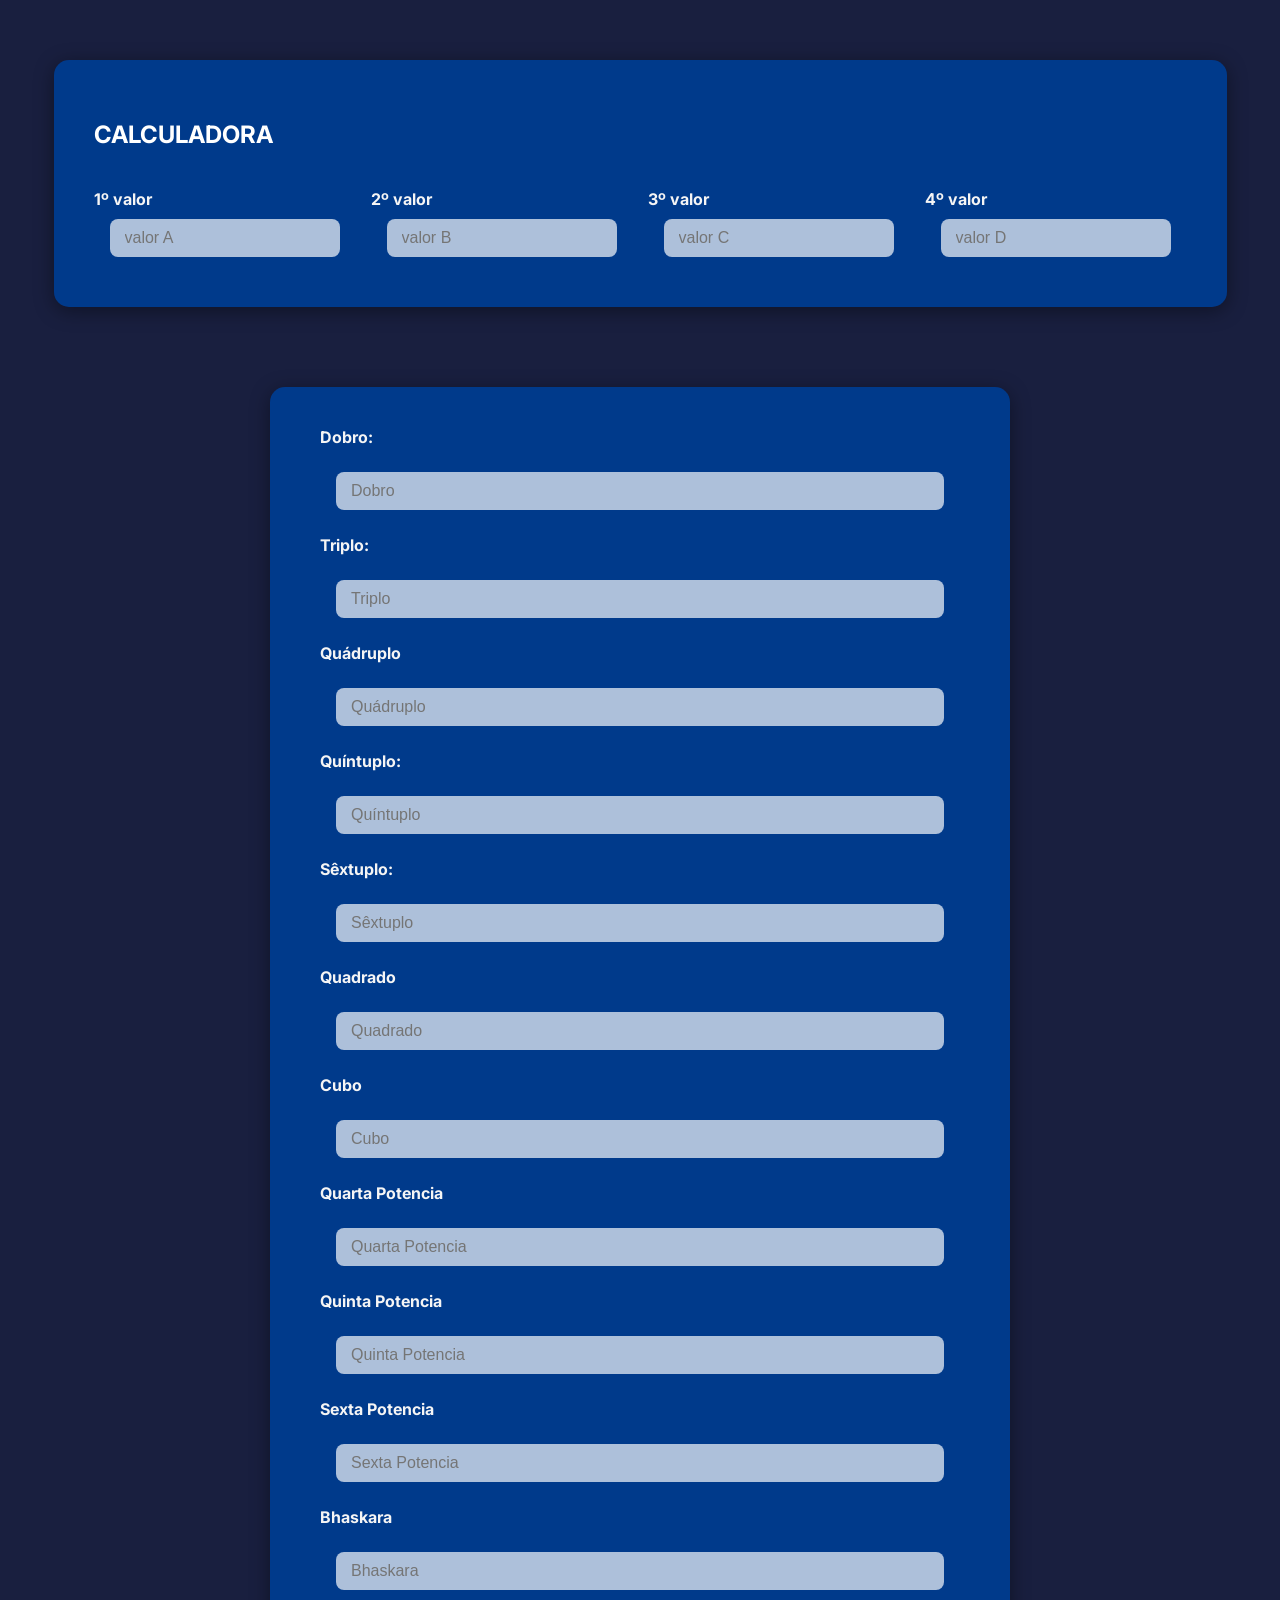
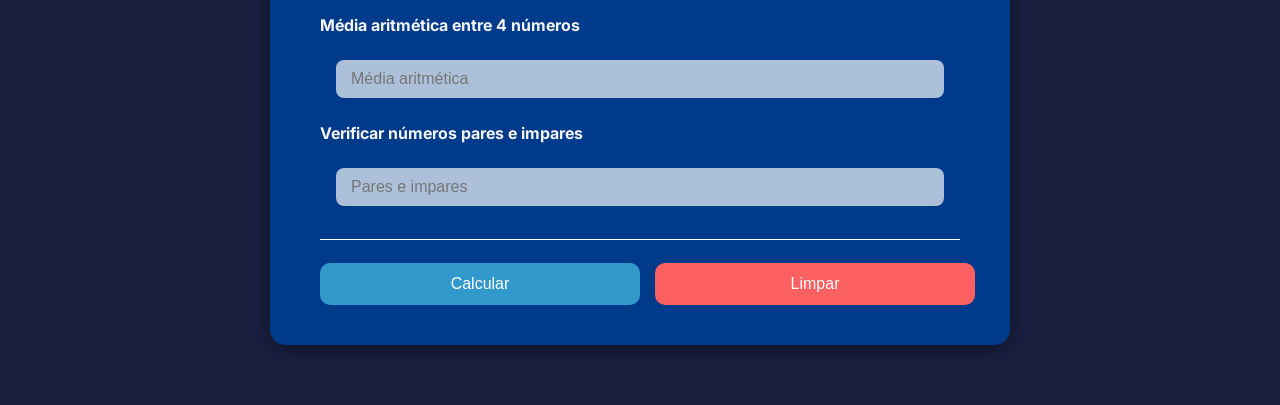
==== Caluculadora/Calculadora.html @ a5ac6cd2 "Add files via upload" ====
<!DOCTYPE html>
<html lang="pt-br">
<head>
    <link rel="preconnect" href="https://fonts.googleapis.com">
    <link rel="preconnect" href="https://fonts.gstatic.com" crossorigin>
    <link href="https://fonts.googleapis.com/css2?family=Inter:ital,opsz,wght@0,14..32,100..900;1,14..32,100..900&display=swap" rel="stylesheet">
    <link rel="stylesheet" href="Calculadora.css">
    <meta charset="UTF-8">
    <meta name="viewport" content="width=device-width, initial-scale=1.0">
    <title>Calculadora</title>
</head>
<body>
    <script src="Calculadora.js"></script>
    <div id="InputNumbers" class="containerA">
    <h2>CALCULADORA</h2><br>
    <form id="Row"> 
        <div class="containerB">
            <label >1º valor</label>
            <input id="inputValor" type="number" name="a" placeholder="valor A">
        </div>

        <div class="containerB">
            <label>2º valor</label>
            <input id="inputValor" type="number" name="b" placeholder="valor B">
        </div>

        <div class="containerB">
            <label>3º valor</label>
            <input id="inputValor" type="number" name="c" placeholder="valor C">
        </div>

        <div class="containerB">
            <label>4º valor</label>
            <input id="inputValor" type="number" name="d" placeholder="valor D">
        </div>
    </form>
    </div>

    <div class="containerA">
    <form>
        <label>Dobro:</label>
        <input type="number" name="Dobro" placeholder="Dobro" readonly>

        <label>Triplo:</label>
        <input type="number" name="Triplo" placeholder="Triplo" readonly>
        
        <label>Quádruplo</label>
        <input type="number" name="Quadruplo" placeholder="Quádruplo" readonly>

        <label>Quíntuplo:</label>
        <input type="number" name="Quintuplo" placeholder="Quíntuplo" readonly>

        <label>Sêxtuplo:</label>
        <input type="number" name="Sextuplo" min="1" placeholder="Sêxtuplo" readonly>

        <label>Quadrado</label>
        <input type="number" name="Quadrado" placeholder="Quadrado" readonly>

        <label>Cubo</label>
        <input type="number" name="Cubo" placeholder="Cubo" readonly> 

        <label>Quarta Potencia</label>
        <input type="number" name="QuartaPotencia" placeholder="Quarta Potencia" readonly> 

        <label>Quinta Potencia</label>
        <input type="number" name="QuintaPotencia" placeholder="Quinta Potencia" readonly> 

        <label>Sexta Potencia</label>
        <input type="number" name="SextaPotencia" placeholder="Sexta Potencia" readonly> 

        <label>Bhaskara</label>
        <input type="number" name="Bhaskara" placeholder="Bhaskara" readonly> 

        <label>Média aritmética entre 4 números</label>
        <input type="number" name="MediaAritmetica" placeholder="Média aritmética" readonly> 

        <label>Verificar números pares e impares</label>
        <input type="number" name="ParesImpares" placeholder="Pares e impares" readonly> 

        <hr>
        <div class="botoes">
            <input type="submit" value="Calcular">
            <input type="reset" value="Limpar">
        </div>
    </div>
    </form>  
</body>
</html>
---- Caluculadora/Calculadora.css ----
body
{
    padding: 20px;
    margin: 0;
    font-family: "Inter", sans-serif;
    background: #191f3f;
    background-size: cover;
    display: flex;
    flex-direction: column;
    justify-content: center;
    align-items: center;
    min-height: 100vh;
    
}

h2
{
    color: white;
    font-family: "Inter", sans-serif;
}

hr
{
    height: 1px;
    width: 100%;
    background-color: white;
    border: none;
}

p
{
    color: white;
    font-family: "Inter", sans-serif;
    padding: 3px;
}


.botoes
{
    display: flex;
    gap: 15px;
    justify-content: space-evenly;
}

.containerA
{
    background-color: rgb(0, 58, 139);
    padding: 40px 50px;
    margin: 40px;
    border-radius: 15px;
    box-shadow: 0 4px 20px rgba(0, 0, 0, 0.4);
    display: flex;
    flex-direction:column;
    min-width: 50vw;
    max-width: 90%;
}

#InputNumbers
{
    padding: 40px;
    background-color: rgb(0, 58, 139);
}

form
{
    display: flex;
    flex-direction: column;
    gap: 15px;
}

#Row
{
    display: flex;
    flex-direction: row;
}

label
{
    color: #f5f5f5;
    font-weight: bold;
}


input[type="number"]
{
    background-color: rgba(255, 255, 255, 0.68);
    border: 1px rgba(255, 255, 255, 0.3);
    color: black;
    padding: 10px 15px;
    margin: 10px 16px;
    font-size: 16px;
    border-radius: 8px;
    transition: 0.3s ease;
}


#inputValor[type="number"]:focus
{
    background-color: rgba(255, 255, 255, 1);
    outline: none;
}


input[type="submit"]
{
    background-color: rgb(50,153,204);
    color: white;
    border: none;
    padding: 12px;
    font-size: 16px;
    border: none;
    border-radius: 10px; 
    min-width: 50%;
    cursor: pointer;
    transition: background-color 0.3s ease;
}

input[type="reset"]
{
    background-color: rgba(252, 96, 96, 1);
    color: rgba(255, 255, 255, 1);
    border: none;
    padding: 12px;
    font-size: 16px;
    border: none;
    border-radius: 10px; 
    min-width: 50%;
    cursor: pointer;
    transition: background-color 0.3s ease;
}

input[type="submit"]:hover
{
    background-color: white;
}

input[type="reset"]:hover

{
    background-color: rgba(158, 34, 34, 0.76);
    color: rgba(255, 255, 255, 0);
}

.resultado
{
    margin-top: 20px;
    padding: 2px;
    background-color: #333;
    border-left: 5px solid crimson;
    border-radius: 10px;
    color: #f5f5f5;
}
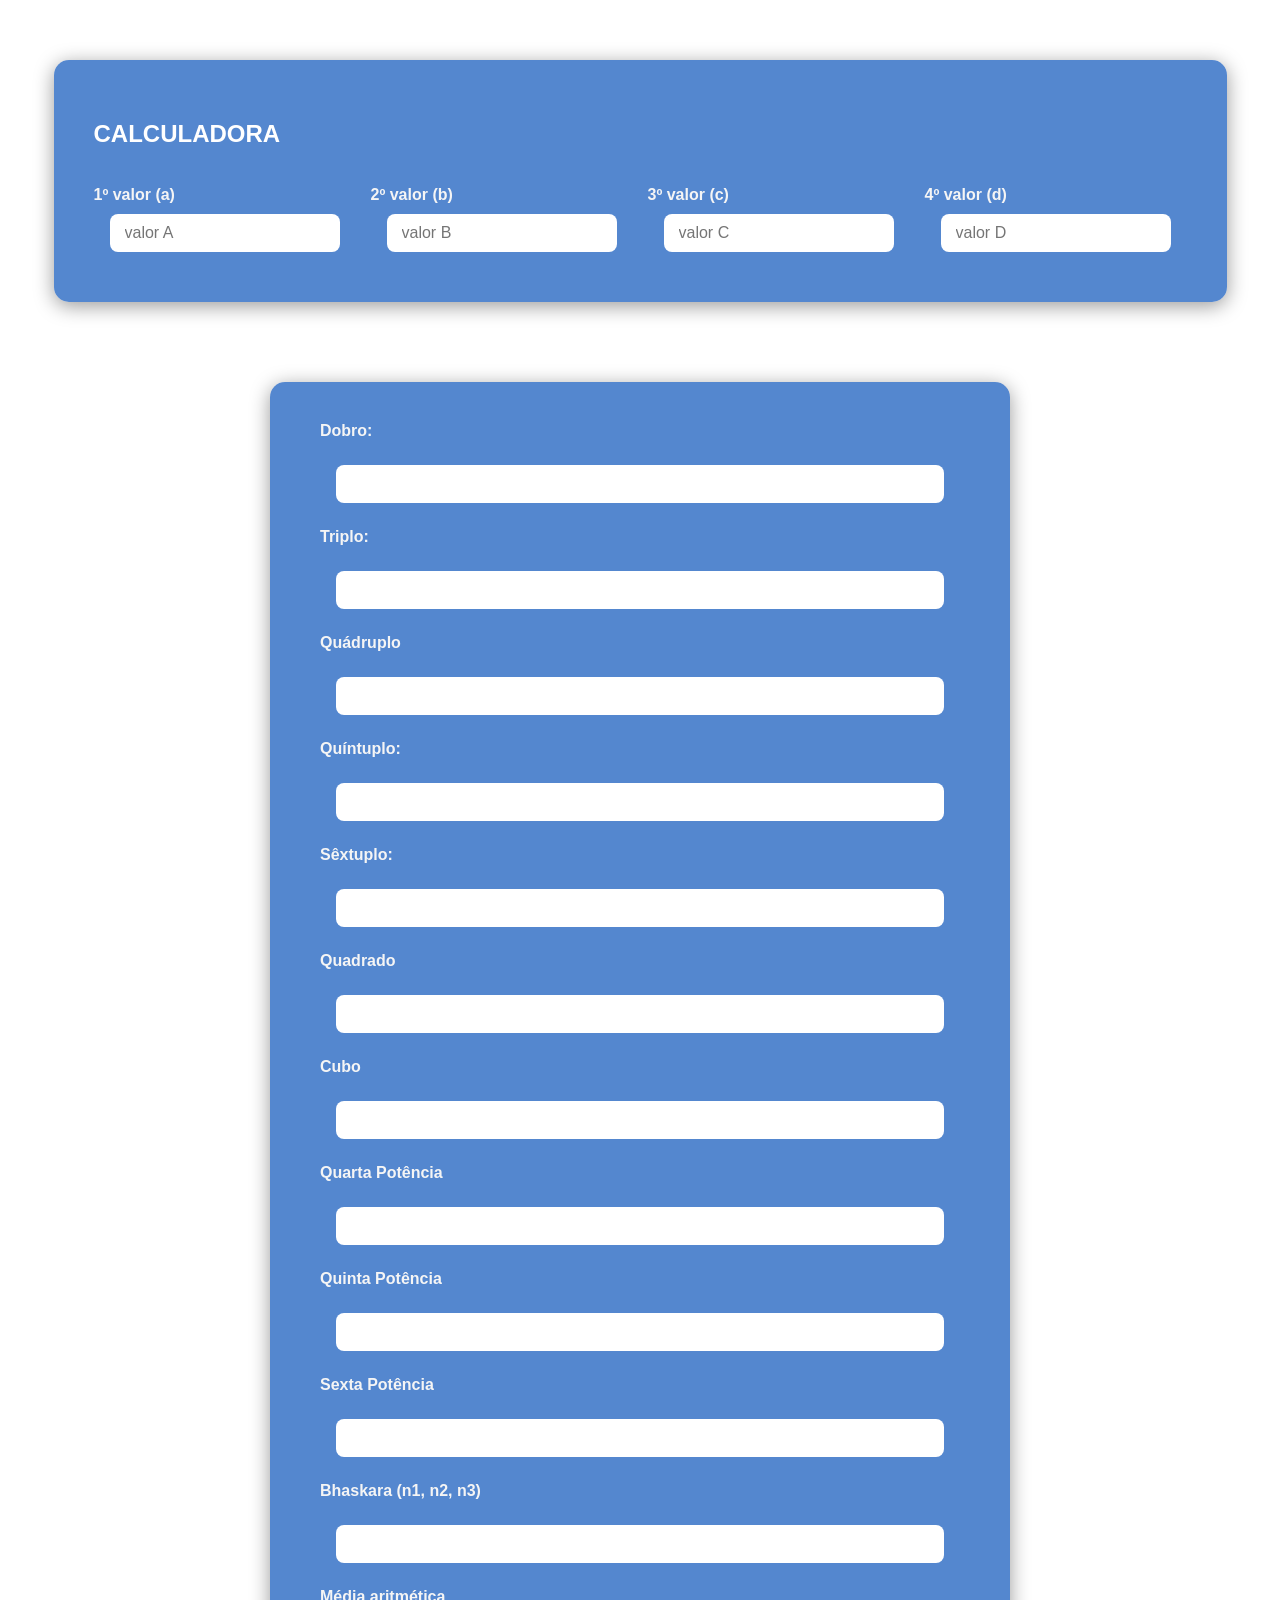
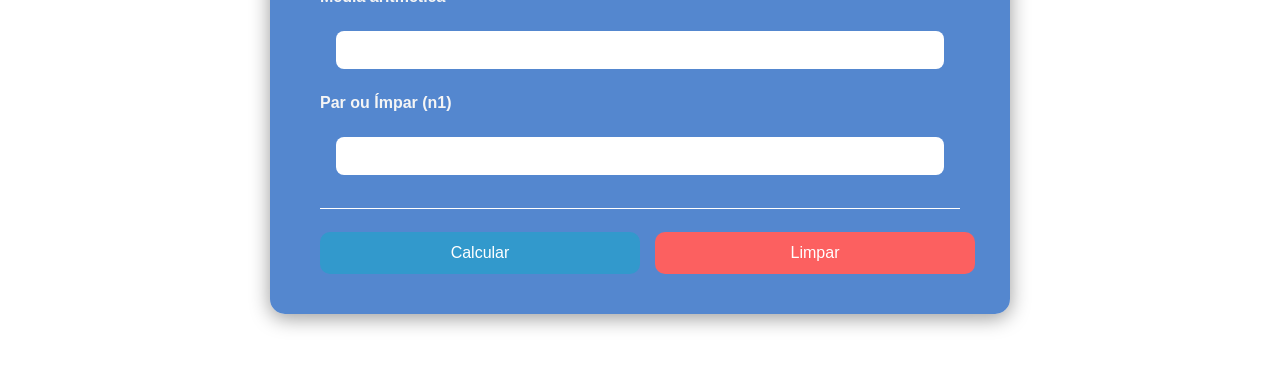
==== commit 7dedb5bb: "Add files via upload" ====
--- a/Caluculadora/Calculadora.html
+++ b/Caluculadora/Calculadora.html
@@ -1,88 +1,81 @@
 <!DOCTYPE html>
 <html lang="pt-br">
 <head>
-    <link rel="preconnect" href="https://fonts.googleapis.com">
-    <link rel="preconnect" href="https://fonts.gstatic.com" crossorigin>
-    <link href="https://fonts.googleapis.com/css2?family=Inter:ital,opsz,wght@0,14..32,100..900;1,14..32,100..900&display=swap" rel="stylesheet">
+    <meta charset="UTF-8">
+    <title>Calculadora</title>
     <link rel="stylesheet" href="Calculadora.css">
-    <meta charset="UTF-8">
-    <meta name="viewport" content="width=device-width, initial-scale=1.0">
-    <title>Calculadora</title>
 </head>
 <body>
-    <script src="Calculadora.js"></script>
     <div id="InputNumbers" class="containerA">
-    <h2>CALCULADORA</h2><br>
-    <form id="Row"> 
-        <div class="containerB">
-            <label >1º valor</label>
-            <input id="inputValor" type="number" name="a" placeholder="valor A">
-        </div>
-
-        <div class="containerB">
-            <label>2º valor</label>
-            <input id="inputValor" type="number" name="b" placeholder="valor B">
-        </div>
-
-        <div class="containerB">
-            <label>3º valor</label>
-            <input id="inputValor" type="number" name="c" placeholder="valor C">
-        </div>
-
-        <div class="containerB">
-            <label>4º valor</label>
-            <input id="inputValor" type="number" name="d" placeholder="valor D">
-        </div>
-    </form>
+        <h2>CALCULADORA</h2><br>
+        <form id="Row"> 
+            <div class="containerB">
+                <label>1º valor (a)</label>
+                <input id="a" type="text" placeholder="valor A">
+            </div>
+            <div class="containerB">
+                <label>2º valor (b)</label>
+                <input id="b" type="text" placeholder="valor B">
+            </div>
+            <div class="containerB">
+                <label>3º valor (c)</label>
+                <input id="c" type="text" placeholder="valor C">
+            </div>
+            <div class="containerB">
+                <label>4º valor (d)</label>
+                <input id="d" type="text" placeholder="valor D">
+            </div>
+        </form>
     </div>
 
     <div class="containerA">
-    <form>
-        <label>Dobro:</label>
-        <input type="number" name="Dobro" placeholder="Dobro" readonly>
+        <form>
+            <label>Dobro:</label>
+            <input id="resDobro" type="text" readonly>
 
-        <label>Triplo:</label>
-        <input type="number" name="Triplo" placeholder="Triplo" readonly>
-        
-        <label>Quádruplo</label>
-        <input type="number" name="Quadruplo" placeholder="Quádruplo" readonly>
+            <label>Triplo:</label>
+            <input id="resTriplo" type="text" readonly>
+            
+            <label>Quádruplo</label>
+            <input id="resQuadruplo" type="text" readonly>
 
-        <label>Quíntuplo:</label>
-        <input type="number" name="Quintuplo" placeholder="Quíntuplo" readonly>
+            <label>Quíntuplo:</label>
+            <input id="resQuintuplo" type="text" readonly>
 
-        <label>Sêxtuplo:</label>
-        <input type="number" name="Sextuplo" min="1" placeholder="Sêxtuplo" readonly>
+            <label>Sêxtuplo:</label>
+            <input id="resSextuplo" type="text" readonly>
 
-        <label>Quadrado</label>
-        <input type="number" name="Quadrado" placeholder="Quadrado" readonly>
+            <label>Quadrado</label>
+            <input id="resQuadrado" type="text" readonly>
 
-        <label>Cubo</label>
-        <input type="number" name="Cubo" placeholder="Cubo" readonly> 
+            <label>Cubo</label>
+            <input id="resCubo" type="text" readonly> 
 
-        <label>Quarta Potencia</label>
-        <input type="number" name="QuartaPotencia" placeholder="Quarta Potencia" readonly> 
+            <label>Quarta Potência</label>
+            <input id="resQuarta" type="text" readonly> 
 
-        <label>Quinta Potencia</label>
-        <input type="number" name="QuintaPotencia" placeholder="Quinta Potencia" readonly> 
+            <label>Quinta Potência</label>
+            <input id="resQuinta" type="text" readonly> 
 
-        <label>Sexta Potencia</label>
-        <input type="number" name="SextaPotencia" placeholder="Sexta Potencia" readonly> 
+            <label>Sexta Potência</label>
+            <input id="resSexta" type="text" readonly> 
 
-        <label>Bhaskara</label>
-        <input type="number" name="Bhaskara" placeholder="Bhaskara" readonly> 
+            <label>Bhaskara (n1, n2, n3)</label>
+            <input id="resBhaskara" type="text" readonly> 
 
-        <label>Média aritmética entre 4 números</label>
-        <input type="number" name="MediaAritmetica" placeholder="Média aritmética" readonly> 
+            <label>Média aritmética</label>
+            <input id="resMedia" type="text" readonly> 
 
-        <label>Verificar números pares e impares</label>
-        <input type="number" name="ParesImpares" placeholder="Pares e impares" readonly> 
+            <label>Par ou Ímpar (n1)</label>
+            <input id="resParImpar" type="text" readonly> 
 
-        <hr>
-        <div class="botoes">
-            <input type="submit" value="Calcular">
-            <input type="reset" value="Limpar">
-        </div>
+            <hr>
+            <div class="botoes">
+                <input type="button" value="Calcular" onclick="Calcular()">
+                <input type="reset" value="Limpar">
+            </div>
+        </form>
     </div>
-    </form>  
+    <script src="Calculadora.js"></script>
 </body>
 </html>
--- a/Caluculadora/Calculadora.css
+++ b/Caluculadora/Calculadora.css
@@ -1,10 +1,10 @@
 body
 {
+    background-image: url('/assets/background.jpg');
+    background-size: cover;
     padding: 20px;
     margin: 0;
     font-family: "Inter", sans-serif;
-    background: #191f3f;
-    background-size: cover;
     display: flex;
     flex-direction: column;
     justify-content: center;
@@ -44,7 +44,7 @@
 
 .containerA
 {
-    background-color: rgb(0, 58, 139);
+    background-color: rgba(42, 106, 196, 0.8);
     padding: 40px 50px;
     margin: 40px;
     border-radius: 15px;
@@ -58,7 +58,7 @@
 #InputNumbers
 {
     padding: 40px;
-    background-color: rgb(0, 58, 139);
+    background-color: rgba(42, 106, 196, 0.8);
 }
 
 form
@@ -81,9 +81,9 @@
 }
 
 
-input[type="number"]
+input[type="text"]
 {
-    background-color: rgba(255, 255, 255, 0.68);
+    background-color: rgb(255, 255, 255);
     border: 1px rgba(255, 255, 255, 0.3);
     color: black;
     padding: 10px 15px;
@@ -94,14 +94,14 @@
 }
 
 
-#inputValor[type="number"]:focus
+#inputValor[type="text"]:focus
 {
     background-color: rgba(255, 255, 255, 1);
     outline: none;
 }
 
 
-input[type="submit"]
+input[type="button"]
 {
     background-color: rgb(50,153,204);
     color: white;
@@ -129,7 +129,7 @@
     transition: background-color 0.3s ease;
 }
 
-input[type="submit"]:hover
+input[type="button"]:hover
 {
     background-color: white;
 }
